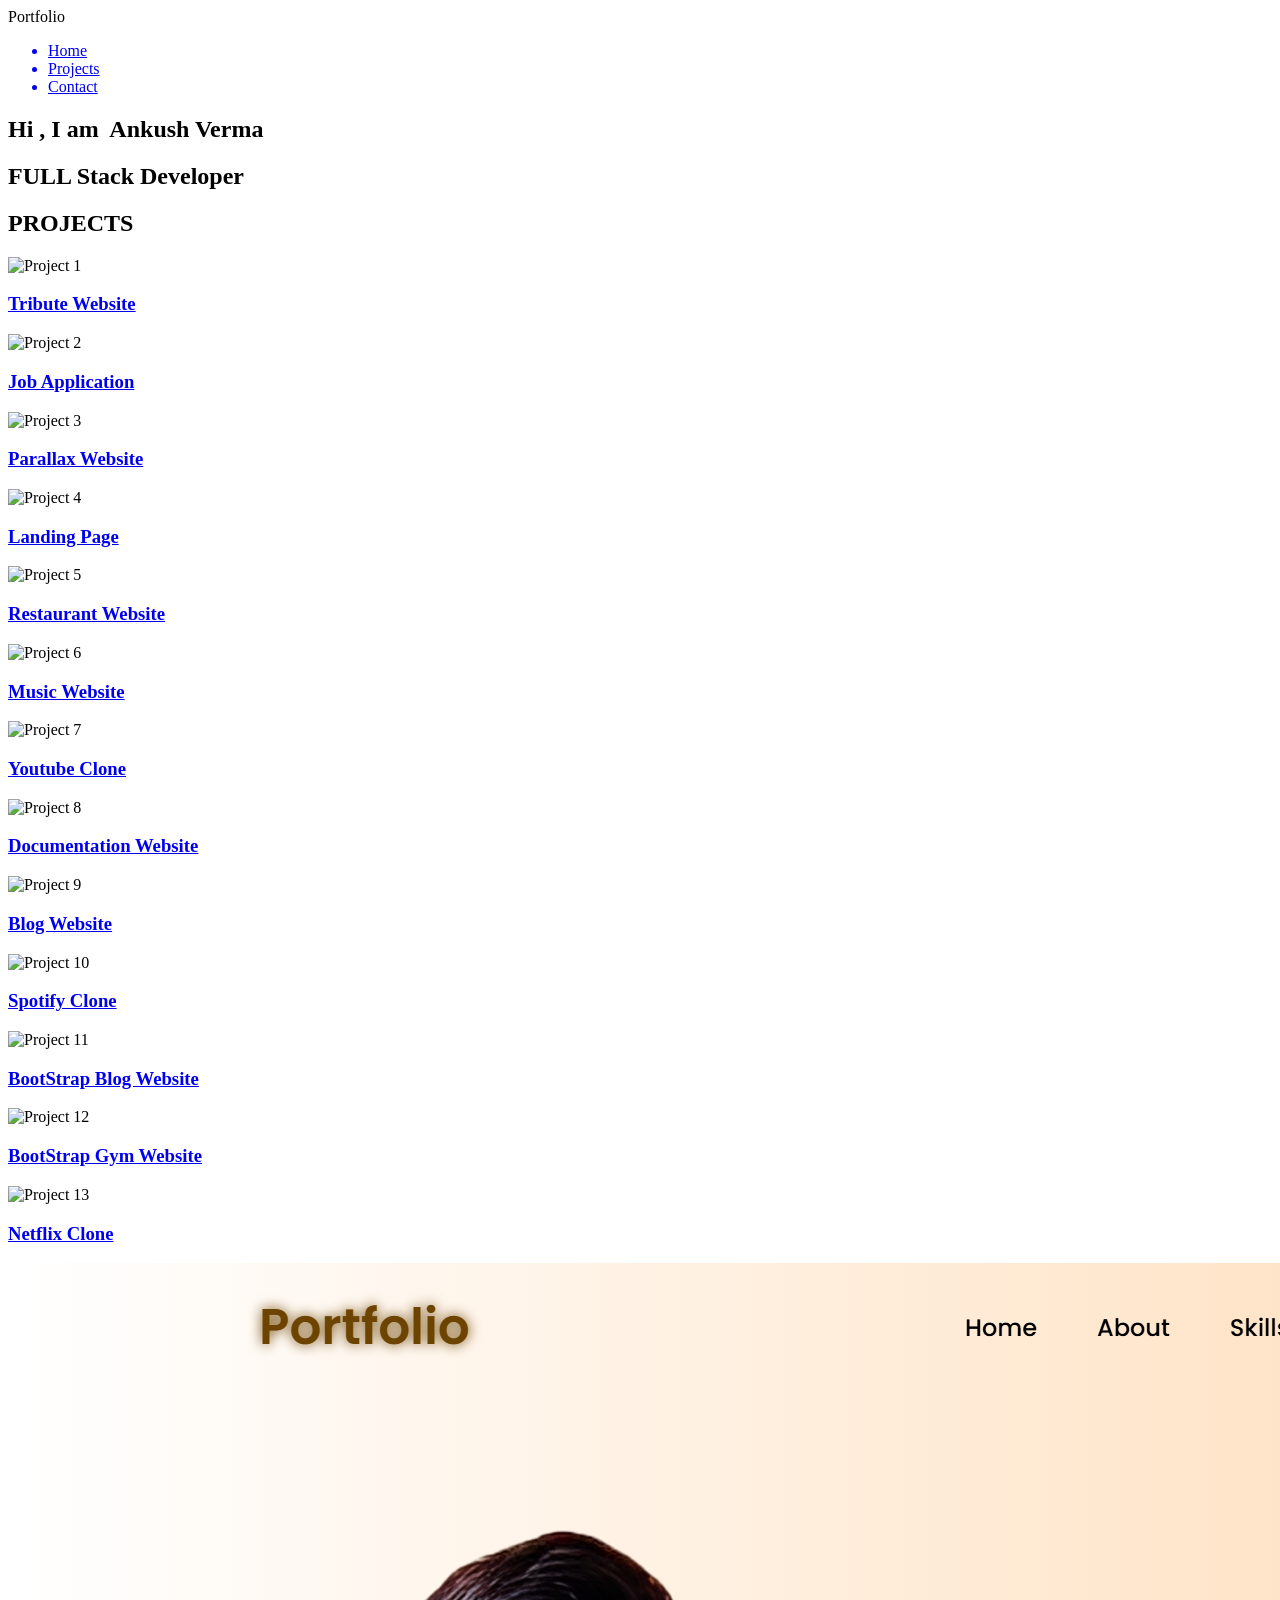
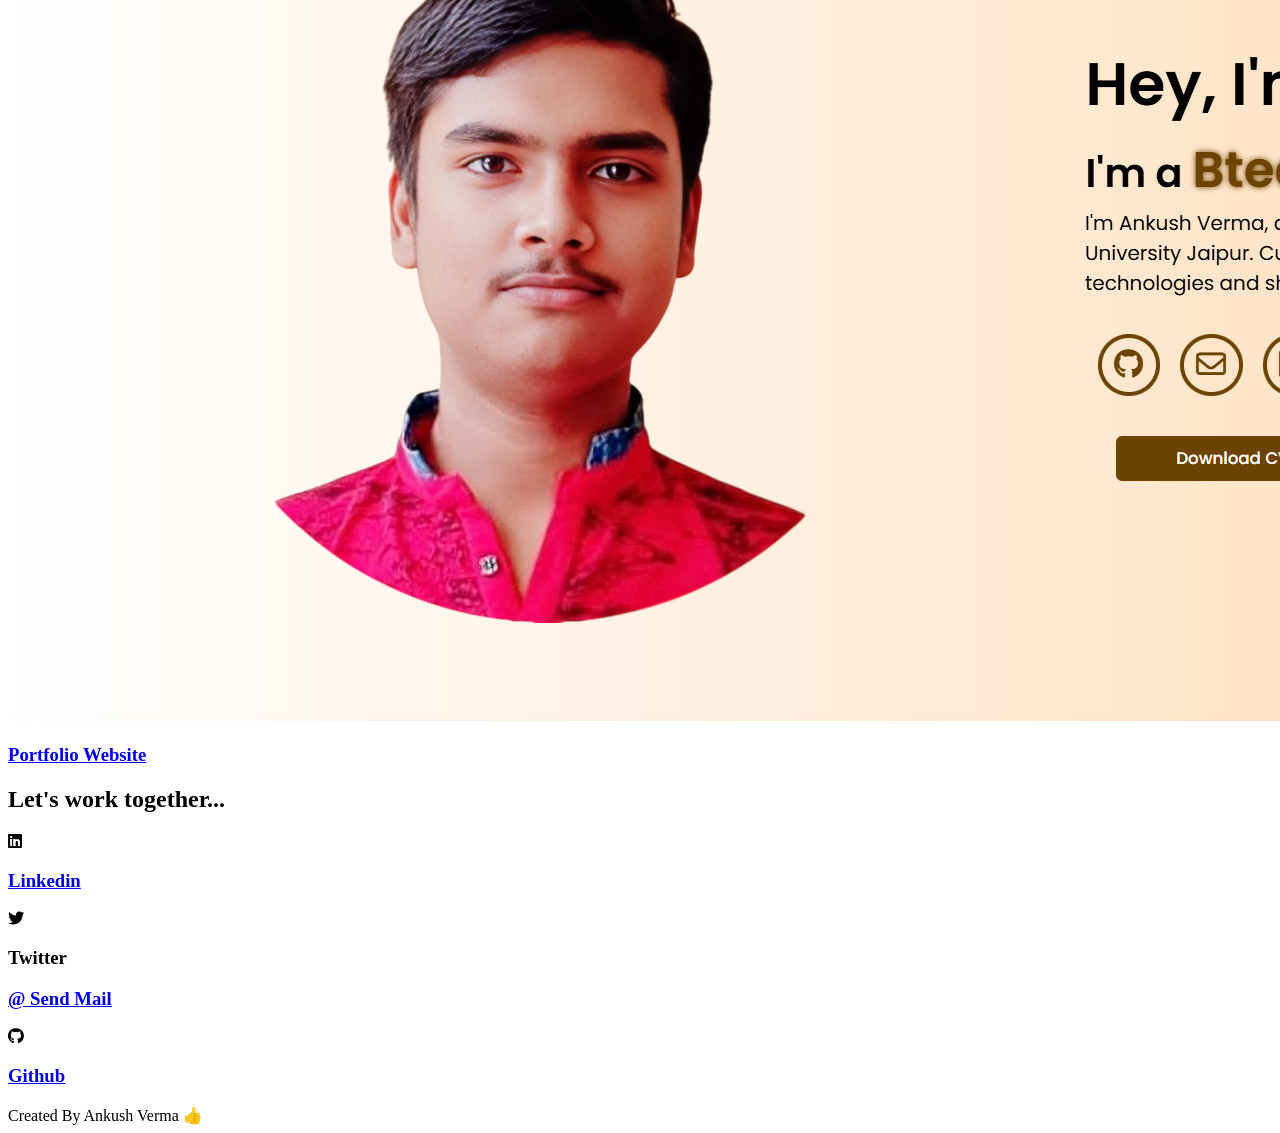
==== index.html @ 44c06f7f "minor change" ====
<!DOCTYPE html>
<html lang="en">
<head>
    <meta charset="UTF-8">
    <meta name="viewport" content="width=device-width, initial-scale=1.0">
    <meta name="description" content="Explore Ankush Verma's portfolio showcasing projects, skills, and contact information. Ankush is a passionate Full Stack Developer creating interactive and responsive web applications.">
    <!-- <meta name="description" content="Explore Ankush Verma's portfolio showcasing projects, skills, and contact information. Ankush is a passionate Frontend Developer creating interactive and responsive web applications."> -->
    <meta name="description" content="Welcome to Ankush Verma's portfolio website. Explore my projects, skills, and contact information. I am a Full Stack Developer passionate about creating interactive and responsive web applications.">
    <meta name="description" content="Student at Manipal University Jaipur(MUJ). Persuing B.Tech in Computer Science and Engineering.">

    <meta name="keywords" content="Ankush Verma, Full Stack Developer, Web Developer, Portfolio, Projects, HTML, CSS, JavaScript, Responsive Web Design">
    <meta name="author" content="Ankush Verma">
    <meta property="og:title" content="Ankush Verma - Full Stack Developer Portfolio">
    <meta property="og:description" content="Explore Ankush Verma's portfolio showcasing projects, skills, and contact information. Ankush is a passionate Full Stack Developer creating interactive and responsive web applications.">
    <!-- <meta property="og:image" content="images/hero.png"> -->
    <meta property="og:url" content="https://portfolio-ankush-verma.netlify.app/">
    <meta name="twitter:card" content="https://www.linkedin.com/in/ankushverma109">
    <meta name="twitter:title" content="Ankush Verma - Full Stack Developer Portfolio">
    <meta name="twitter:description" content="Explore Ankush Verma's portfolio showcasing projects, skills, and contact information. Ankush is a passionate Full Stack Developer creating interactive and responsive web applications.">
    <!-- <meta name="twitter:image" content="images/hero.png"> -->
    <meta property="linkedin:profile" content="https://www.linkedin.com/in/ankushverma109">
    <meta property="github:profile" content="https://github.com/Ankush-verma-Source">

    <title>Portfolio - Ankush Verma</title>
    <link rel="icon" type="image/x-icon" href="images/favicon.ico">
    <link rel="icon" type="image/png" sizes="16x16" href="/images/favicon-16x16.png" />
    <link rel="icon" type="image/png" sizes="32x32" href="/images/favicon-32x32.png" />
    <link rel="icon" type="image/png" sizes="192x192" href="/images/favicon-192x192.png" />
    <link rel="apple-touch-icon" sizes="512x512" href="/images/favicon-512x512.png" />
    <link rel="apple-touch-icon" sizes="180x180" href="/images/apple-touch-icon.png" />

    <link rel="stylesheet" type="text/css" href="style.css">
    <!-- we add below link for animation : taken form animation.style -->
    <link
        rel="stylesheet"
        href="https://cdnjs.cloudflare.com/ajax/libs/animate.css/4.1.1/animate.min.css"
    />
    <link rel="stylesheet" href="https://cdnjs.cloudflare.com/ajax/libs/font-awesome/6.7.2/css/all.min.css" integrity="sha512-Evv84Mr4kqVGRNSgIGL/F/aIDqQb7xQ2vcrdIwxfjThSH8CSR7PBEakCr51Ck+w+/U6swU2Im1vVX0SVk9ABhg==" crossorigin="anonymous" referrerpolicy="no-referrer" />
    <meta name="google-site-verification" content="BQQy2slleHysOedVo-UWAvYJjHR-hd0nhNW7bpQj9vI" />
    <meta name="msvalidate.01" content="20A780BA437912F611B046DA5B2759CF" />
</head>
<body>
    <header>
        <nav class="container">
            <div class="logo">Portfolio</div>
            <ul>
                <a href="#hero"><li>Home</li></a>
                <a href="#projects"><li>Projects</li></a>
                <a href="#contacts"><li>Contact</li></a>
            </ul>
        </nav>
    </header>
    <main>
        <section id="hero">
            <div class="container">
                <!-- <div class="hero-image animate__animated animate__bounceInLeft">  we add Animation class for animation                  
                    <img src="images/hero.png" alt="hero">
                </div> -->
                <div class="hero-content">
                    <h1>
                        <span class="hi_text">Hi</span> , I am
                        <span class="name_text">&nbsp;Ankush Verma</span>
                      </h1>
                    <h2><span>FULL Stack Developer</span></h2>
                </div>
            </div>
        </section>
        <section id="projects">
            <h2>PROJECTS</h2>
            <div class="container">
                <div class="grid-container">
                    <div class="grid-items">
                        <div class="card">
                            <img src="images/project1.png" alt="Project 1">
                            <a href="/Project 1/index.html">
                                <div class="card-content">
                                    <h3>Tribute Website</h3>
                                </div>
                            </a>    
                        </div>
                    </div>
                    <div class="grid-items">
                        <div class="card">
                            <img src="images/Project2.png" alt="Project 2">
                            <a href="/Project 2/index.html">
                                <div class="card-content">
                                    <h3>Job Application</h3>
                                </div>
                            </a>                    
                        </div>
                    </div>
                    <div class="grid-items">
                        <div class="card">
                            <img src="images/project3.png" alt="Project 3">
                            <a href="/Project 3/index.html">
                                <div class="card-content">
                                    <h3>Parallax Website</h3>
                                </div>
                            </a>                    
                        </div>
                    </div>
                    <div class="grid-items">
                        <div class="card">
                            <img src="images/project4.png" alt="Project 4">
                            <a href="/Project 4/index.html">
                                <div class="card-content">
                                    <h3>Landing Page</h3>
                                </div>
                            </a>                       
                        </div>
                    </div>
                    <div class="grid-items">
                        <div class="card">
                            <img src="images/project5.png" alt="Project 5">
                            <a href="/Project 5/index.html">
                                <div class="card-content">
                                    <h3>Restaurant Website</h3>
                                </div>
                            </a>
                        
                        </div>
                    </div>
                    <div class="grid-items">
                        <div class="card">
                            <img src="images/project6.png" alt="Project 6">
                            <a href="/Project 6/index.html">
                                <div class="card-content">
                                    <h3>Music Website</h3>
                                </div>
                            </a>                       
                        </div>
                    </div>
                    <div class="grid-items">
                        <div class="card">
                            <img src="images/project7.png" alt="Project 7">
                            <a href="/Project 7/index.html">
                                <div class="card-content">
                                    <h3>Youtube Clone</h3>
                                </div>
                            </a>                      
                        </div>
                    </div>
                    <div class="grid-items">
                        <div class="card">
                            <img src="images/project8.png" alt="Project 8">
                            <a href="/Project 8/index.html">
                                <div class="card-content">
                                    <h3>Documentation Website</h3>
                                </div>
                            </a>            
                        </div>
                    </div>
                    <div class="grid-items">
                        <div class="card">
                            <img src="images/project9.png" alt="Project 9">
                            <a href="/Project 9/index.html">
                                <div class="card-content">
                                    <h3>Blog Website</h3>
                                </div>
                            </a> 
                        </div>
                    </div>
                    <div class="grid-items">
                        <div class="card">
                            <img src="images/project10.png" alt="Project 10">
                            <a href="/Project 10/index.html">
                                <div class="card-content">
                                    <h3>Spotify Clone</h3>
                                </div>
                            </a>            
                        </div>
                    </div>
                    <div class="grid-items">
                        <div class="card">
                            <img src="images/project11.png" alt="Project 11">
                            <a href="https://boot-strap-website-omega.vercel.app/">
                                <div class="card-content">
                                    <h3>BootStrap Blog Website</h3>
                                </div>
                            </a>            
                        </div>
                    </div>
                    <div class="grid-items">
                        <div class="card">
                            <img src="images/project12.png" alt="Project 12">
                            <a href="https://bootstrap-gym-website.vercel.app/">
                                <div class="card-content">
                                    <h3>BootStrap Gym Website</h3>
                                </div>
                            </a>            
                        </div>
                    </div>
                    <div class="grid-items">
                        <div class="card">
                            <img src="images/project13.png" alt="Project 13">
                            <a href="Project 11/index.html">
                                <div class="card-content">
                                    <h3>Netflix Clone</h3>
                                </div>
                            </a>            
                        </div>
                    </div>
                    <div class="grid-items">
                        <div class="card">
                            <img src="images/project14.png" alt="Project 14">
                            <a href="https://ankush-verma.netlify.app">
                                <div class="card-content">
                                    <h3>Portfolio Website</h3>
                                </div>
                            </a>            
                        </div>
                    </div>
                </div>
            </div>
        </section>
        <section id="contacts">
            <div class="container">
                <h2>Let's work together...</h2>
                <div class="top_contact">
                    <div class="contact_way">
                        <i class="fa-brands fa-linkedin"></i>
                        <a href="https://www.linkedin.com/in/ankushverma109/"><h3>Linkedin</h3></a>
                    </div>
                    <div class="contact_way  twitter">
                        <i class="fa-brands fa-twitter"></i>
                        <h3>Twitter</h3>
                    </div>
                    <div class="contact_way">
                        <a href="mailto:megav369@gmail.com"><h3>@ Send Mail</h3></a>
                    </div>
                </div>
                <div class="bottom_contact">
                    <div class="contact_way">
                      <i class="fa-brands fa-github"></i>
                      <a href="https://github.com/Ankush-verma-Source"><h3>Github</h3></a>
                    </div>
                    <!-- <div class="contact_way">
                      <i class="fa fa-mobile" aria-hidden="true"></i>
                      <h3>Mobile</h3>
                    </div> -->
                </div>
            </div>
        </section>
    </main>
    <footer>
        <div class="container">Created By Ankush Verma &#128077;</div>
    </footer>
</body>
</html>
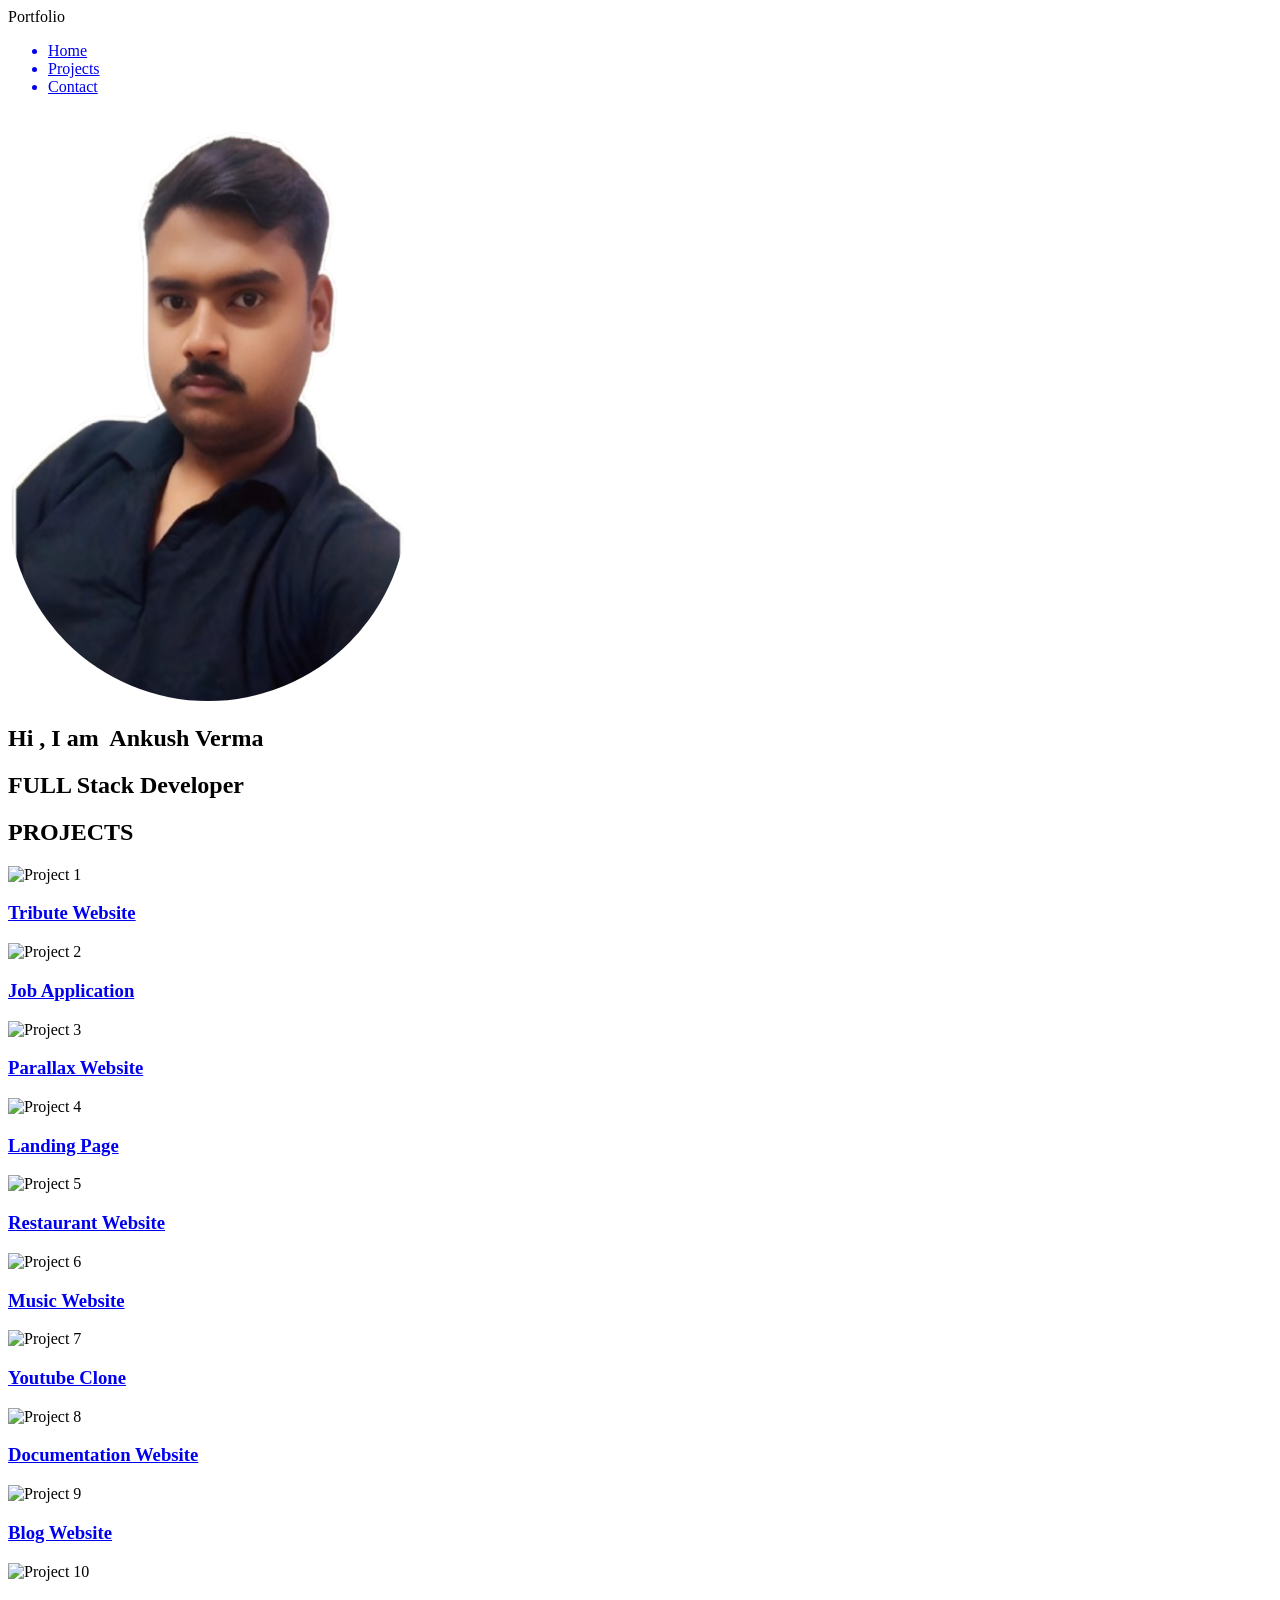
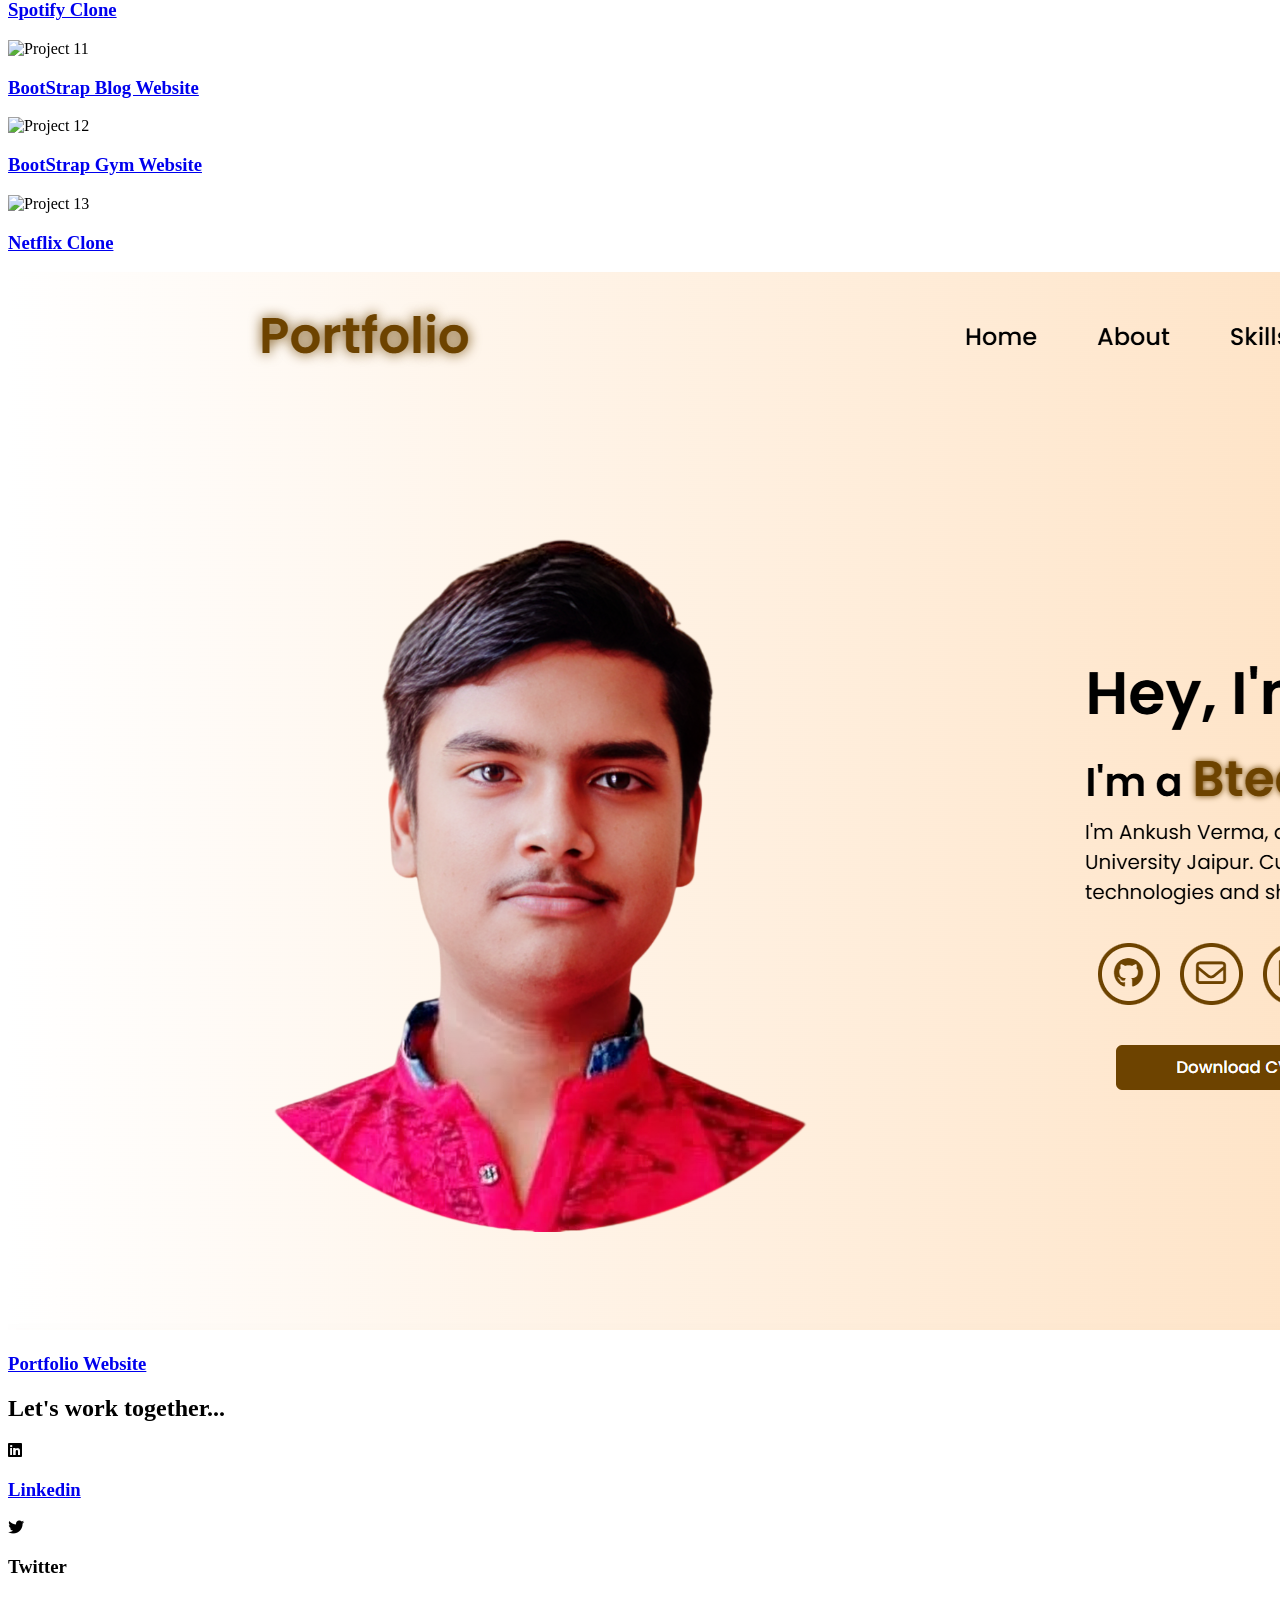
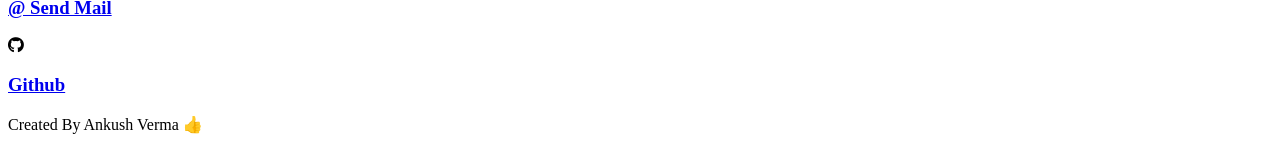
==== commit c4f5364e: "minor changes" ====
--- a/index.html
+++ b/index.html
@@ -53,9 +53,9 @@
     <main>
         <section id="hero">
             <div class="container">
-                <!-- <div class="hero-image animate__animated animate__bounceInLeft">  we add Animation class for animation                  
-                    <img src="images/hero.png" alt="hero">
-                </div> -->
+                <div class="hero-image animate__animated animate__bounceInLeft">                 
+                    <img src="images/hero1.png" alt="hero" width="400px" height="589px" style="border-radius:300px;">
+                </div>
                 <div class="hero-content">
                     <h1>
                         <span class="hi_text">Hi</span> , I am
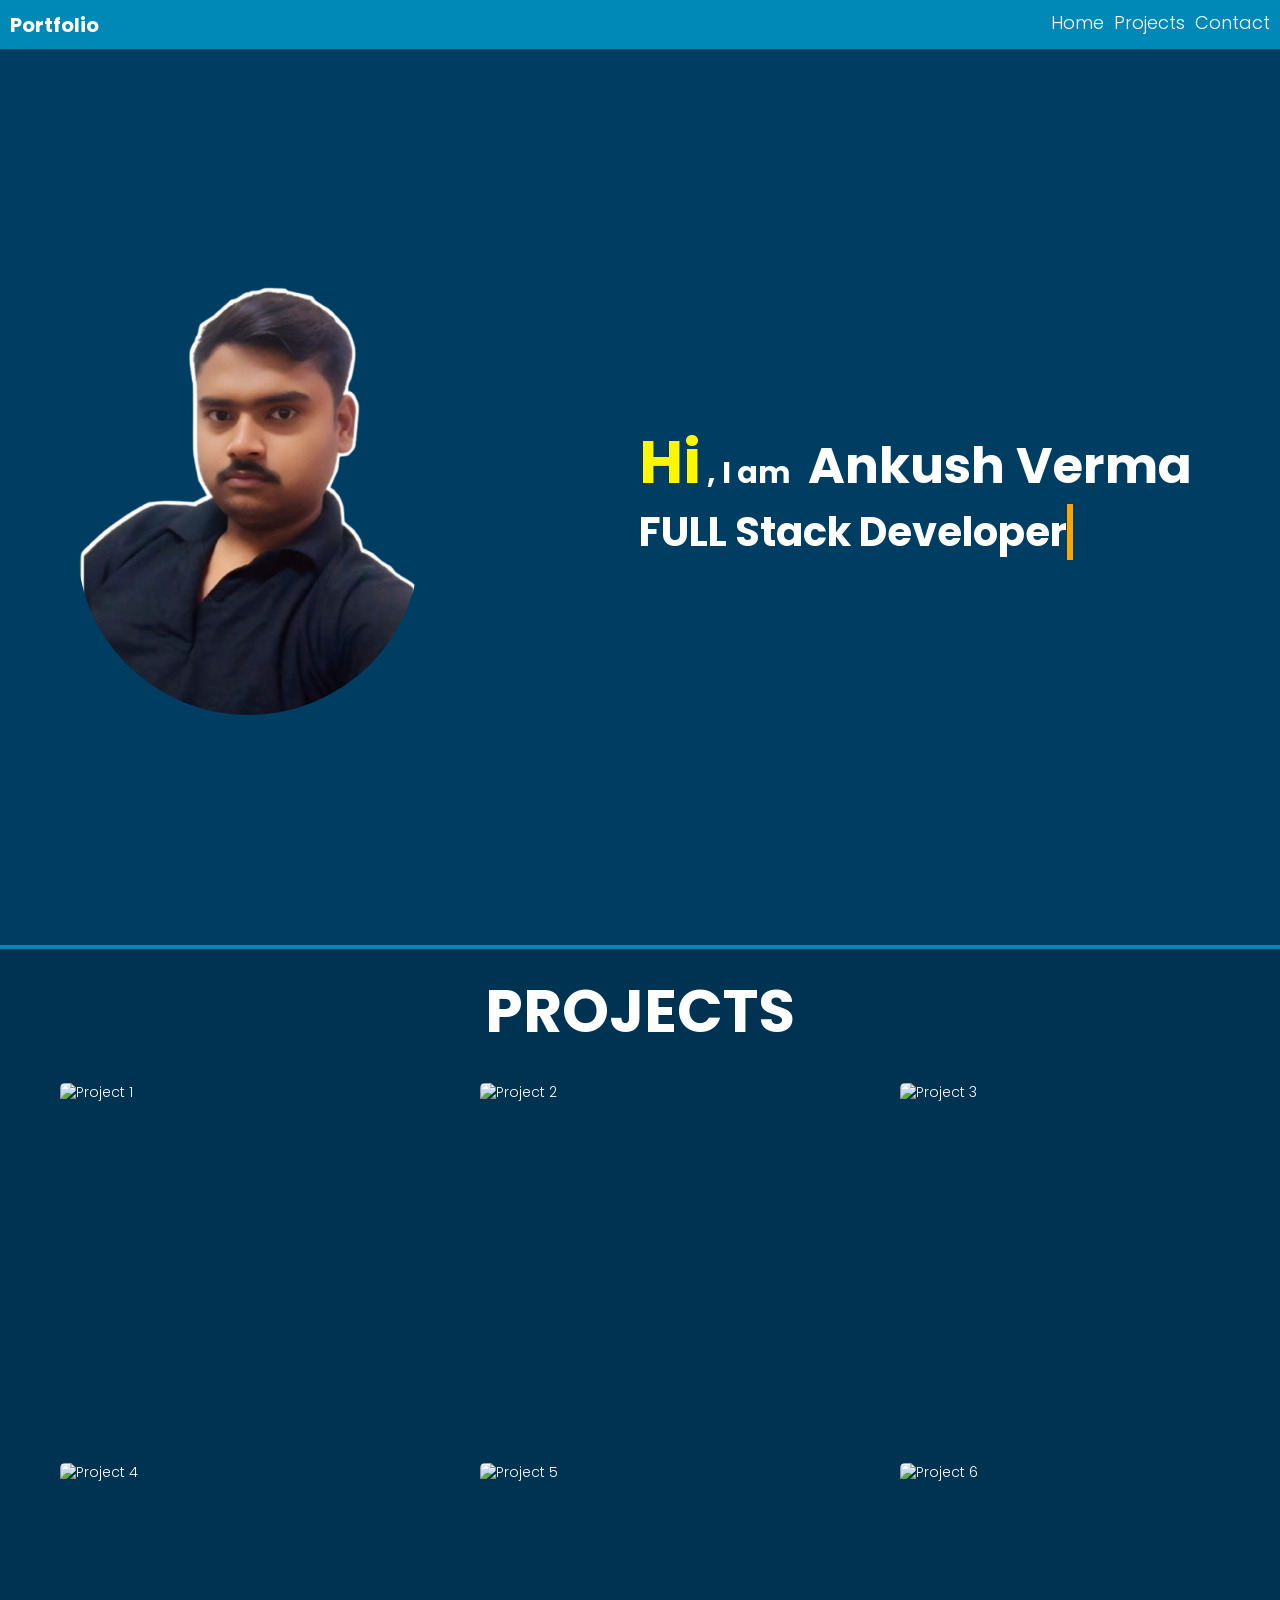
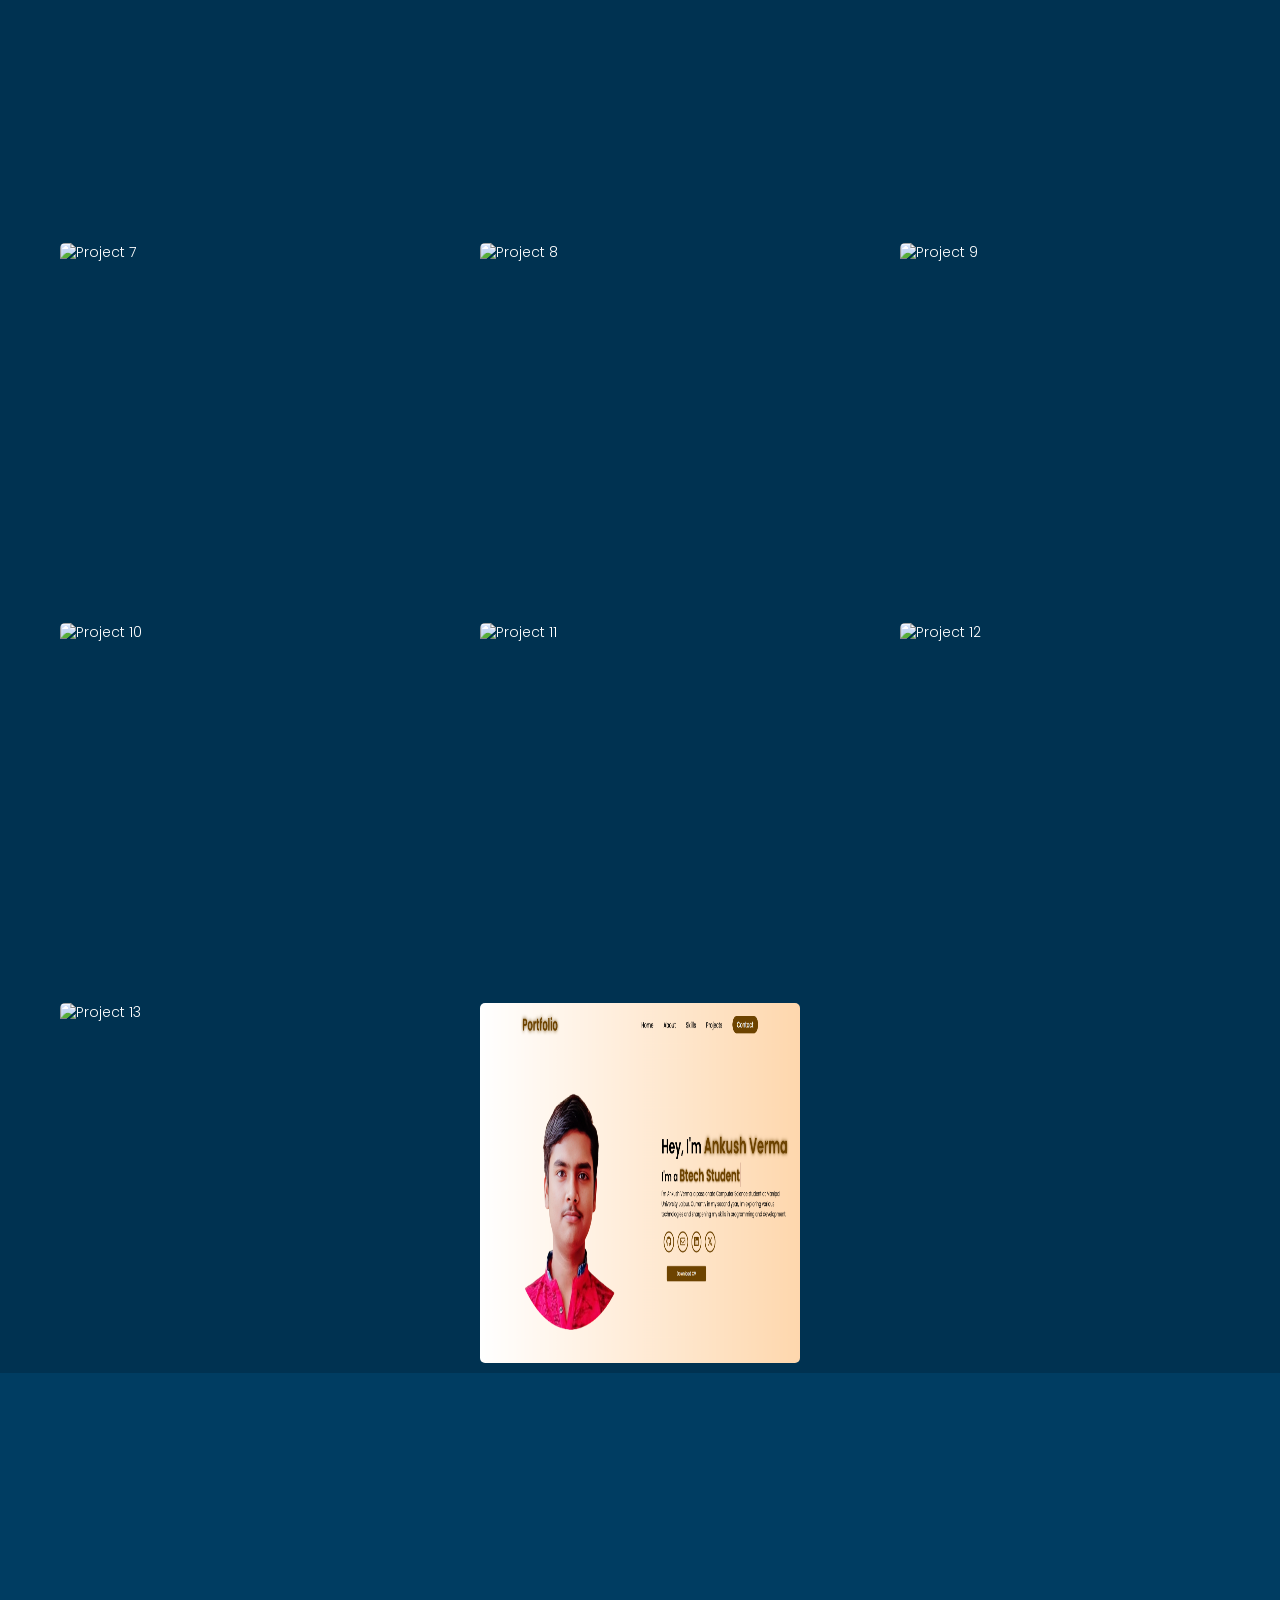
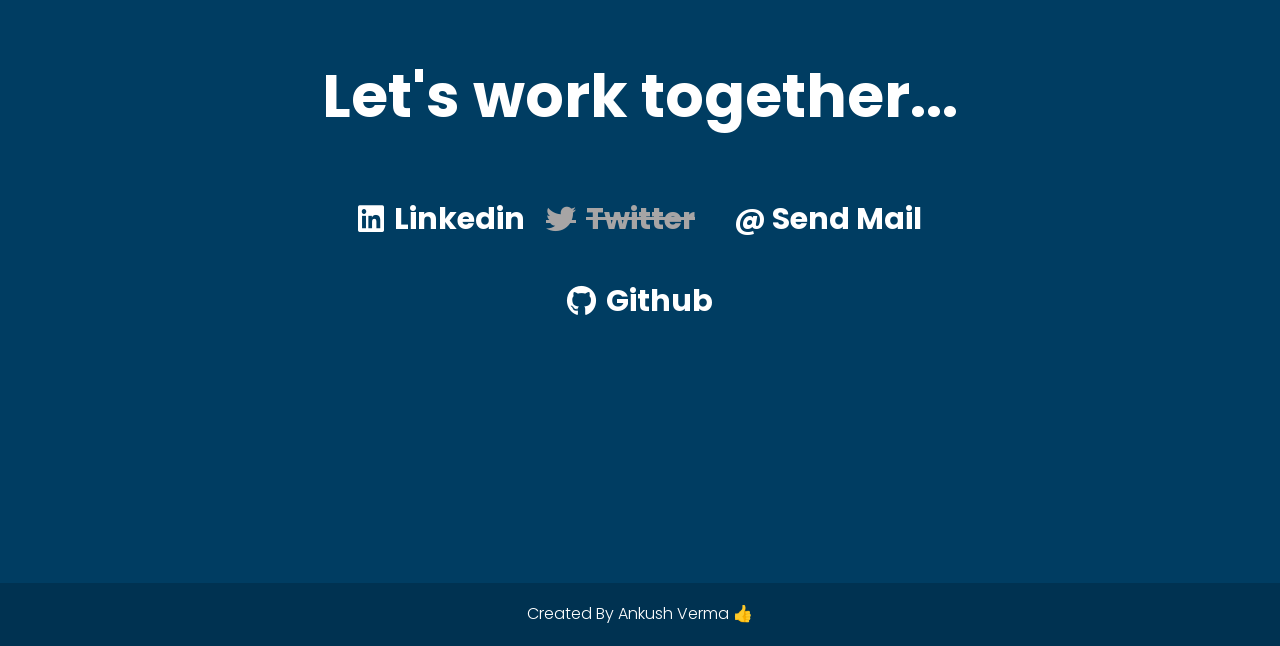
==== commit 438abe93: "minor change" ====
--- a/index.html
+++ b/index.html
@@ -8,11 +8,11 @@
     <meta name="description" content="Welcome to Ankush Verma's portfolio website. Explore my projects, skills, and contact information. I am a Full Stack Developer passionate about creating interactive and responsive web applications.">
     <meta name="description" content="Student at Manipal University Jaipur(MUJ). Persuing B.Tech in Computer Science and Engineering.">
 
-    <meta name="keywords" content="Ankush Verma, Full Stack Developer, Web Developer, Portfolio, Projects, HTML, CSS, JavaScript, Responsive Web Design">
+    <meta name="keywords" content="Ankush Verma, Full Stack Developer, Web Developer, Portfolio, Projects, HTML, CSS, JavaScript, Responsive Web Design, muj student, Manipal University Jaipur student, B.Tech student, Computer Science and Engineering student">
     <meta name="author" content="Ankush Verma">
-    <meta property="og:title" content="Ankush Verma - Full Stack Developer Portfolio">
+    <meta property="og:title" content="Portfolio - Ankush Verma">
     <meta property="og:description" content="Explore Ankush Verma's portfolio showcasing projects, skills, and contact information. Ankush is a passionate Full Stack Developer creating interactive and responsive web applications.">
-    <!-- <meta property="og:image" content="images/hero.png"> -->
+    <meta property="og:image" content="images/hero1.png">
     <meta property="og:url" content="https://portfolio-ankush-verma.netlify.app/">
     <meta name="twitter:card" content="https://www.linkedin.com/in/ankushverma109">
     <meta name="twitter:title" content="Ankush Verma - Full Stack Developer Portfolio">
@@ -54,7 +54,7 @@
         <section id="hero">
             <div class="container">
                 <div class="hero-image animate__animated animate__bounceInLeft">                 
-                    <img src="images/hero1.png" alt="hero" width="400px" height="589px" style="border-radius:300px;">
+                    <img src="images/hero1.png" alt="hero" width="80%" height="85%" style="border-radius:300px;">
                 </div>
                 <div class="hero-content">
                     <h1>
--- a/style.css
+++ b/style.css
@@ -0,0 +1,302 @@
+@import url("https://fonts.googleapis.com/css2?family=Poppins:ital,wght@0,100;0,200;0,300;0,400;0,500;0,600;0,700;0,800;0,900;1,100;1,200;1,300;1,400;1,500;1,600;1,700;1,800;1,900&display=swap");
+*{
+    margin: 0;
+    padding: 0;
+    box-sizing: border-box;
+}
+/* :root {
+    --lighting-color: #0089b7;
+    --dark-color: #003d62;
+    --darker-color: #003251;
+    --secondary-color: #fff700;
+} */
+  
+html {
+    font-size: 62.5%;
+}
+body,
+html {
+    font-family: "Poppins", sans-serif;
+    font-weight: 300;
+    line-height: 1.4;
+    scroll-behavior: smooth;
+    color: white;
+}
+body {
+    font-size: 1.4rem;
+}
+
+#projects{
+    scroll-margin:50px;
+}
+a {
+    text-decoration:none;
+    color:white;
+}
+
+/* Header */
+header {
+    background-color:#0089b7;
+    position: sticky;
+    top:0;
+    z-index: 1000;
+}
+.container {
+    max-width:1300px;
+    margin:0 auto;
+    display: flex;
+    justify-content:space-between;
+    padding:1rem;
+    align-items: center;
+}
+/* nav {
+    display: flex;
+    justify-content:space-between;
+    padding:1rem;
+    align-items: center;
+} */
+.logo {
+    font-size:2rem;
+    font-weight:700;
+}
+ul {
+    list-style: none;
+}
+ul a {
+    text-decoration:none;
+    color:white;
+}
+nav ul{
+    display: flex;
+    gap:1rem;
+}
+nav ul li {
+    font-size:1.8rem;
+    border-bottom: 0.4rem transparent solid;
+    transition: 0.3s ease-in-out;
+}
+nav ul li:hover {
+    border-bottom: 0.4rem #fff700 solid;
+}
+
+/* main */
+
+/* hero section */
+#hero {
+    background-color:#003d62;
+    padding:4rem 0;
+    height:100vh;
+    border-bottom:4px solid #0089b7;
+}
+#hero .container {
+    height:100%;
+    width:100%;
+    margin:auto;
+    display:flex;
+    justify-content: space-around;
+    align-items: center;
+}
+.hero-content h1 {
+    font-size: 3rem;
+    font-weight: bold;
+}
+.hi_text {
+    font-size: 6rem;
+    color:#fff700;
+}
+.name_text {
+    font-size: 5rem;
+}
+#hero h2 {
+    padding-right:130px; /* for cursor end till text only */
+    font-size: 4rem;
+    font-weight: bold;
+}
+#hero h2 span {
+    display: inline-block;
+    /* Some New Property */
+    overflow: hidden; /* Ensures the content is not revealed until the animation */
+    border-right: 0.15em solid orange; /* The typwriter cursor */
+    white-space: nowrap; /* Keeps the content on a single line */
+    margin: 0 auto; /* Gives that scrolling effect as the typing happens */ /* Adjust as needed */
+    animation: typing 5s steps(40, end), blink-caret 0.75s step-end infinite; 
+}
+
+@keyframes typing {
+    from {
+      width: 0;
+    }
+    to {
+      width:100%;
+    }
+}
+@keyframes blink-caret {
+    from,
+    to {
+      border-color: transparent;
+    }
+    50% {
+      border-color: orange;
+    }
+}
+
+/* Project Section */
+#projects {
+    background-color: #003251;
+}
+#projects h2 {
+    padding:2rem 0;
+    text-align:center;
+    font-size:6rem;
+}
+.grid-container {
+    width:100%;
+    display:grid;
+    /* grid-template-columns: repeat(auto-fit, minmax(320px, 1fr)); */
+    grid-template-columns: repeat(3,1fr);
+    gap:2rem;
+    padding-left:1rem;
+    padding-right:1rem;
+}
+.grid-items {
+    /* border: 2px solid black; */
+    display: grid;
+    place-items: center;
+}
+.card {
+    /* width: 320px; */
+    display: flex;
+    flex-direction: column;
+    border-radius: 0.5rem;
+    overflow: hidden;
+    transition: 0.2s ease-in-out;
+}
+.card img {
+    width:320px;
+    height: 360px;
+}
+.card:hover {
+    transform: scale(1.05);
+    transition: 1s ease-in-out;
+}
+.card:hover img {
+    transform: scale(1.05);
+    transition: 0.3s ease-in-out;
+    opacity: 0.8;
+}
+.card-content h3 {
+    text-align: center;
+}
+.card-content {
+    padding: 2rem;
+    position: relative;
+    top: -6.5rem;
+    margin-bottom: -6.5rem;
+    transition: 0.5s ease-in-out;
+    transform: translateY(100px);
+}
+.card:hover .card-content {
+    background: white;
+    color:#003251 ;
+    transform: translateY(0px);
+}
+
+/* Contacts Section */
+#contacts { 
+    background-color: #003d62;
+}
+#contacts h2 {
+    font-size: 6rem;
+    text-align: center;
+    margin: 2rem 0;
+}
+#contacts .container {
+    height: 90vh;
+    display: flex;
+    flex-direction: column;
+    gap: 4rem;
+    justify-content: center;
+}
+
+.top_contact {
+    max-width: 800px;
+    display: grid;
+    margin: 0 auto;
+    /* grid-template-columns: repeat(auto-fit, minmax(80px, 1fr)); */
+    grid-template-columns: repeat(3,1fr);
+}
+.contact_way {
+    display: flex;
+    gap: 1rem;
+    align-items: center;
+}
+  
+.contact_way i {
+    font-size: 3rem;
+}
+.contact_way h3 {
+    font-size: 3rem;
+    font-weight: bold;
+}
+  
+.bottom_contact {
+    max-width: 400px;
+    gap: 1rem;
+    display: grid;
+    margin: 0 auto;
+    /* grid-template-columns: repeat(auto-fit, minmax(80px, 1fr)); */
+    grid-template-columns: repeat(1,1fr);
+}
+
+/* Footer */
+
+footer {
+    background: #003251;
+    padding: 1rem;
+}
+footer .container {
+    justify-content: center;
+    color: white;
+    font-size: 1.6rem;
+}
+.twitter {
+    color:#a7a5a5;
+    text-decoration: line-through;
+}
+  
+
+/* media queries */
+@media (max-width:1065px) {
+    .grid-container {
+        grid-template-columns:repeat(2,1fr);
+    }
+    #hero .container {
+        flex-direction: column;
+    }
+}
+@media (max-width:725px) {
+    .grid-container {
+        grid-template-columns:repeat(1,1fr);
+    }
+    #contacts h2 {
+        font-size:4rem;
+    }
+}
+@media (max-width:625px) {
+    .top_contact {
+        grid-template-columns: repeat(1,1fr);
+        gap:2rem;
+    }
+}
+@media (max-width:575px) {
+    #hero .container {
+        max-width:100%;
+    }
+    .hero-content {
+        max-width:100%;
+        /* text-align: center; */
+    }
+    html {
+        font-size: 40%;
+    }
+}
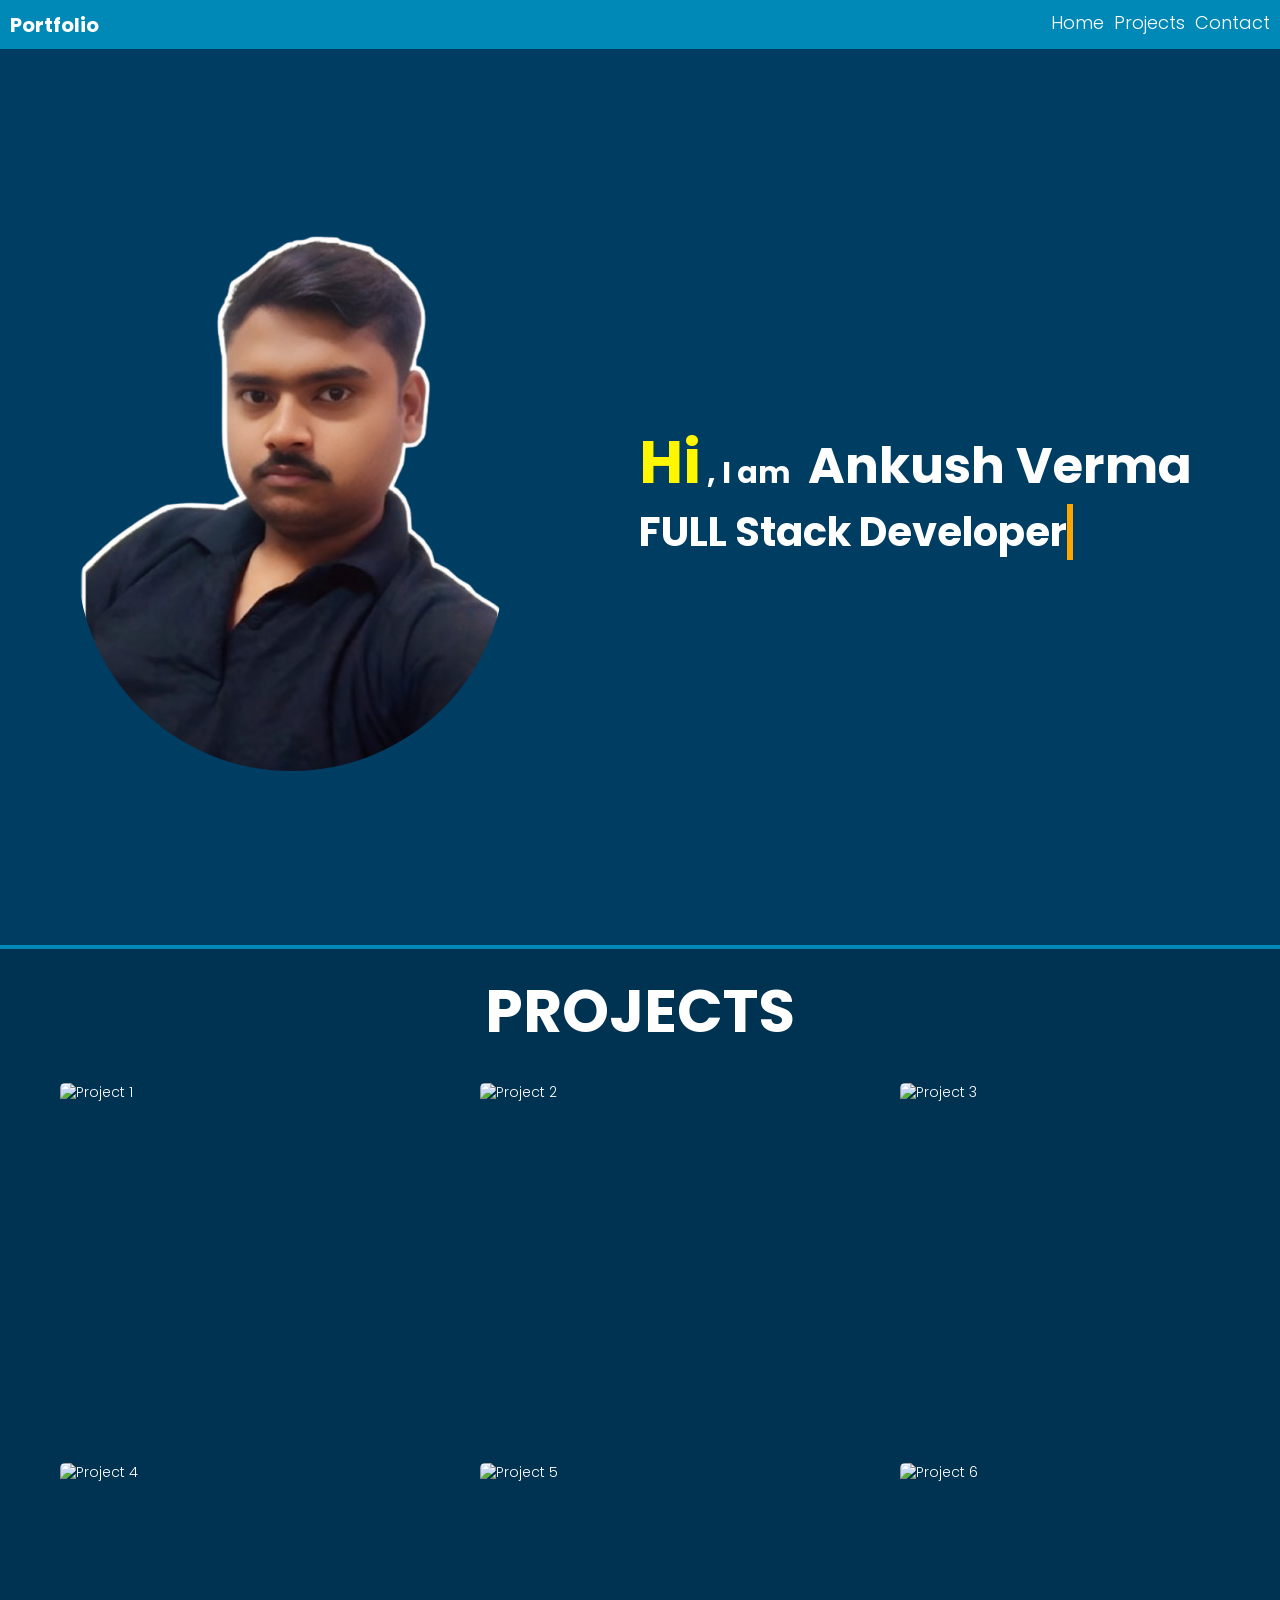
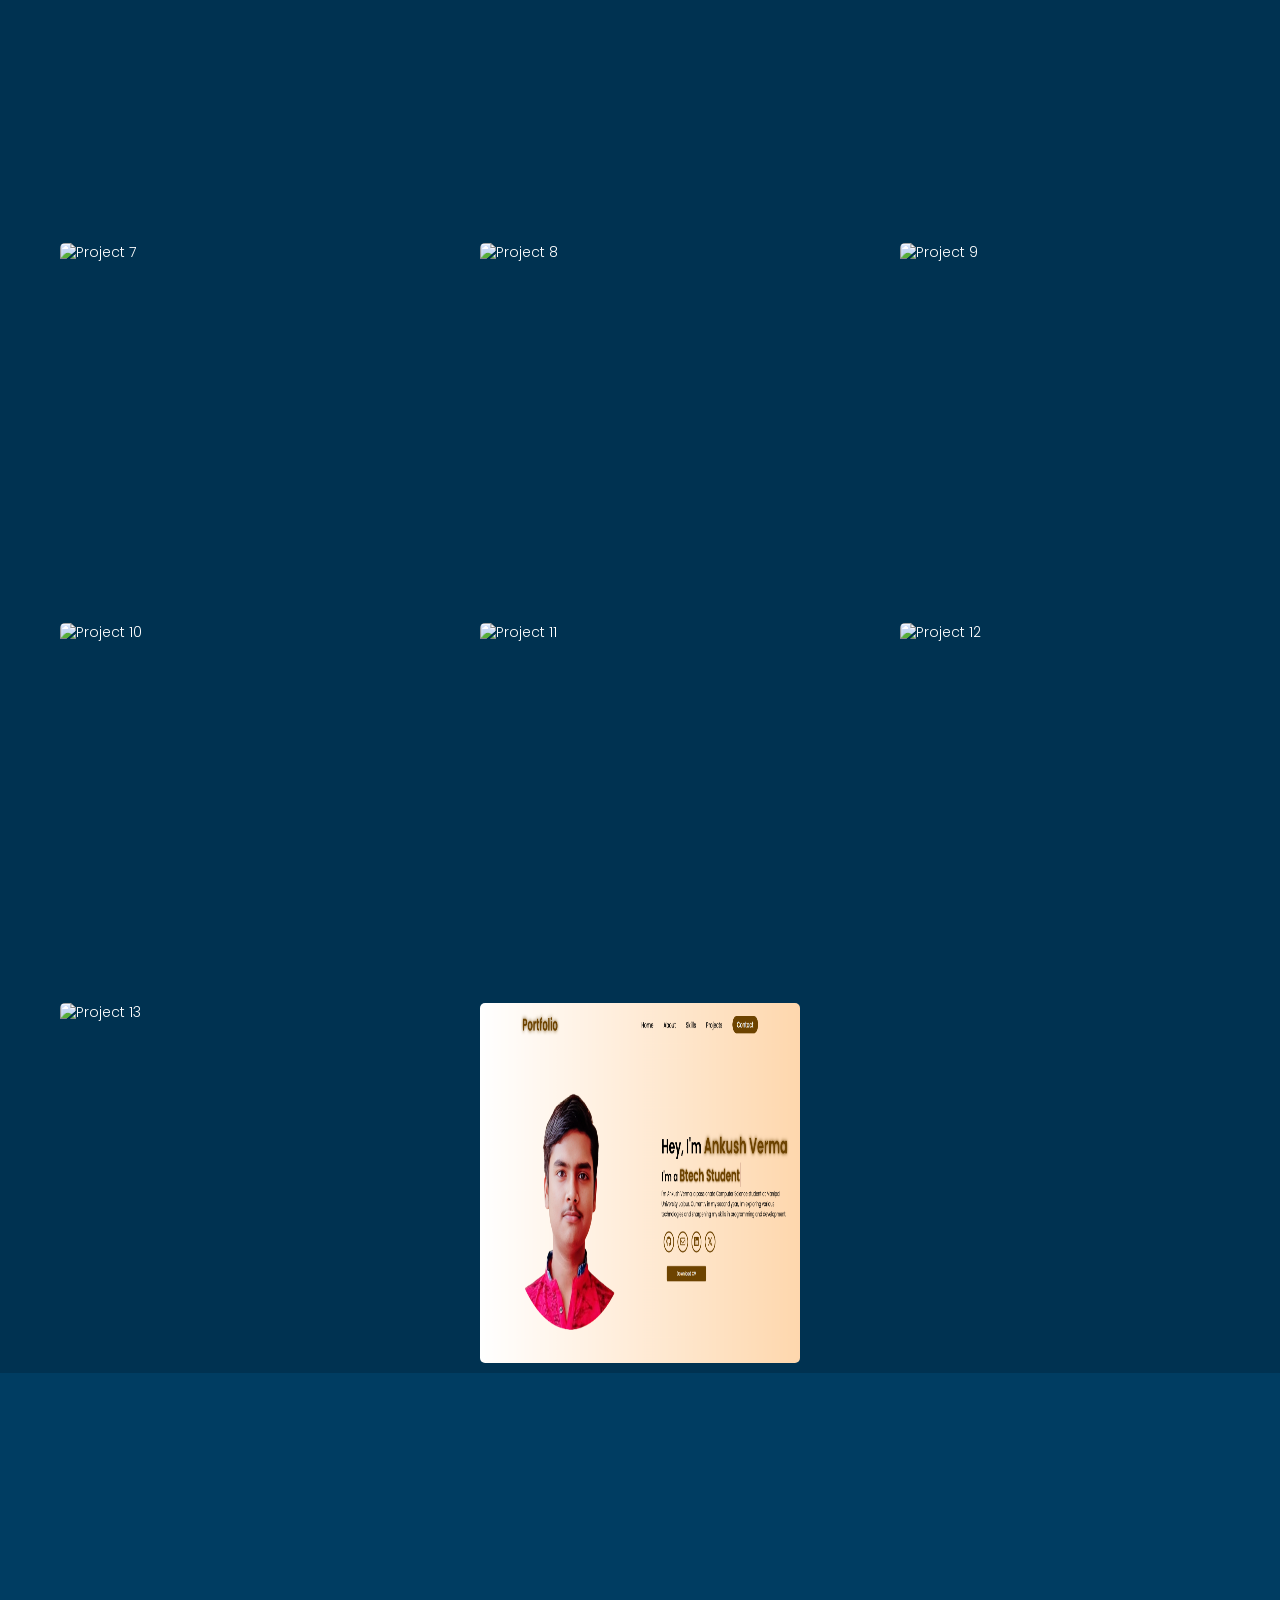
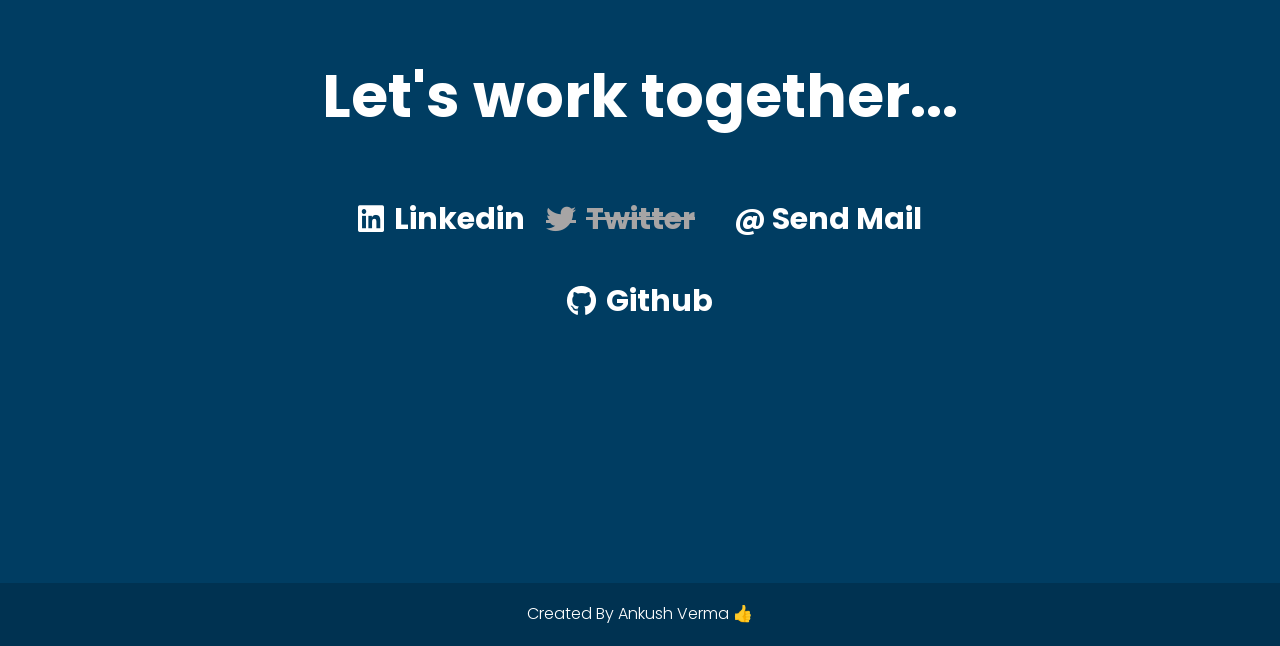
==== commit 70a33528: "minor change" ====
--- a/index.html
+++ b/index.html
@@ -54,7 +54,7 @@
         <section id="hero">
             <div class="container">
                 <div class="hero-image animate__animated animate__bounceInLeft">                 
-                    <img src="images/hero1.png" alt="hero" width="80%" height="85%" style="border-radius:300px;">
+                    <img src="images/hero1.png" alt="hero" width="100%" height="85%" style="border-radius:300px;">
                 </div>
                 <div class="hero-content">
                     <h1>
--- a/style.css
+++ b/style.css
@@ -272,6 +272,7 @@
     }
     #hero .container {
         flex-direction: column;
+        justify-content: center;
     }
 }
 @media (max-width:725px) {
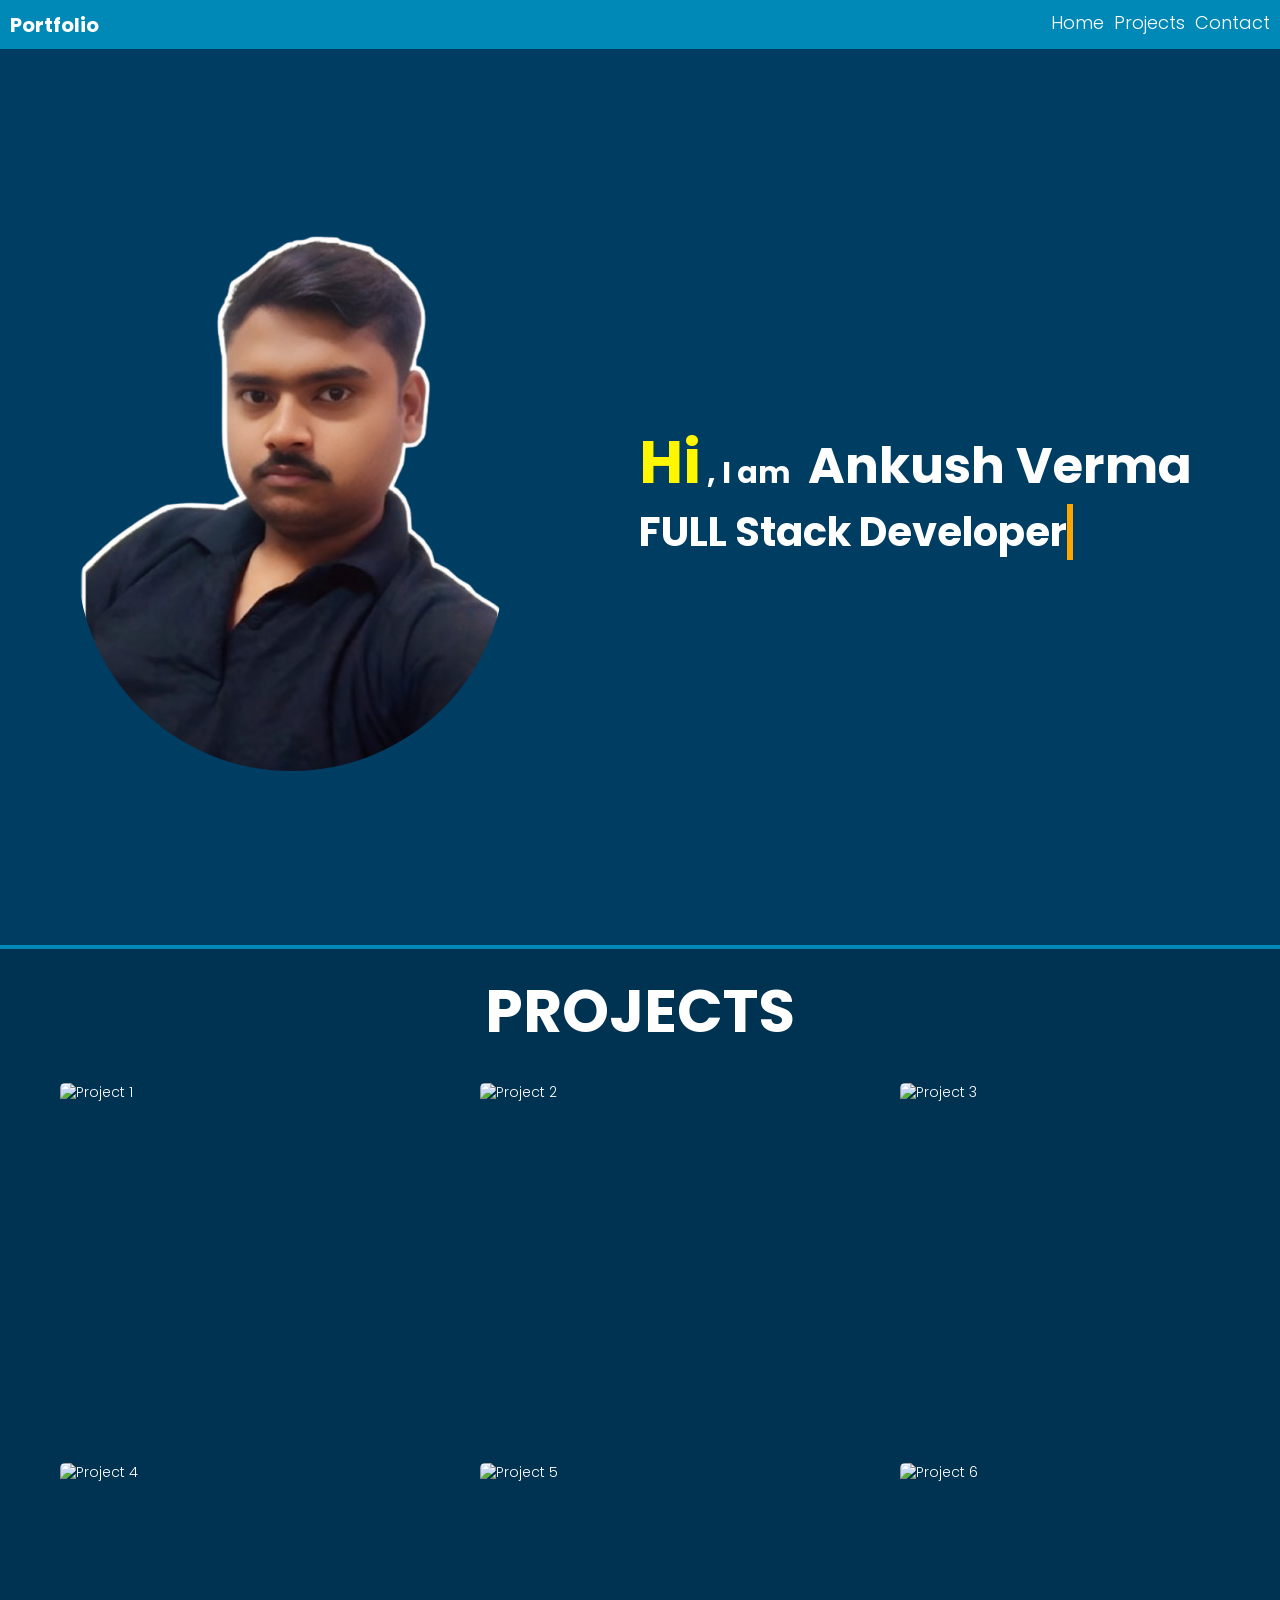
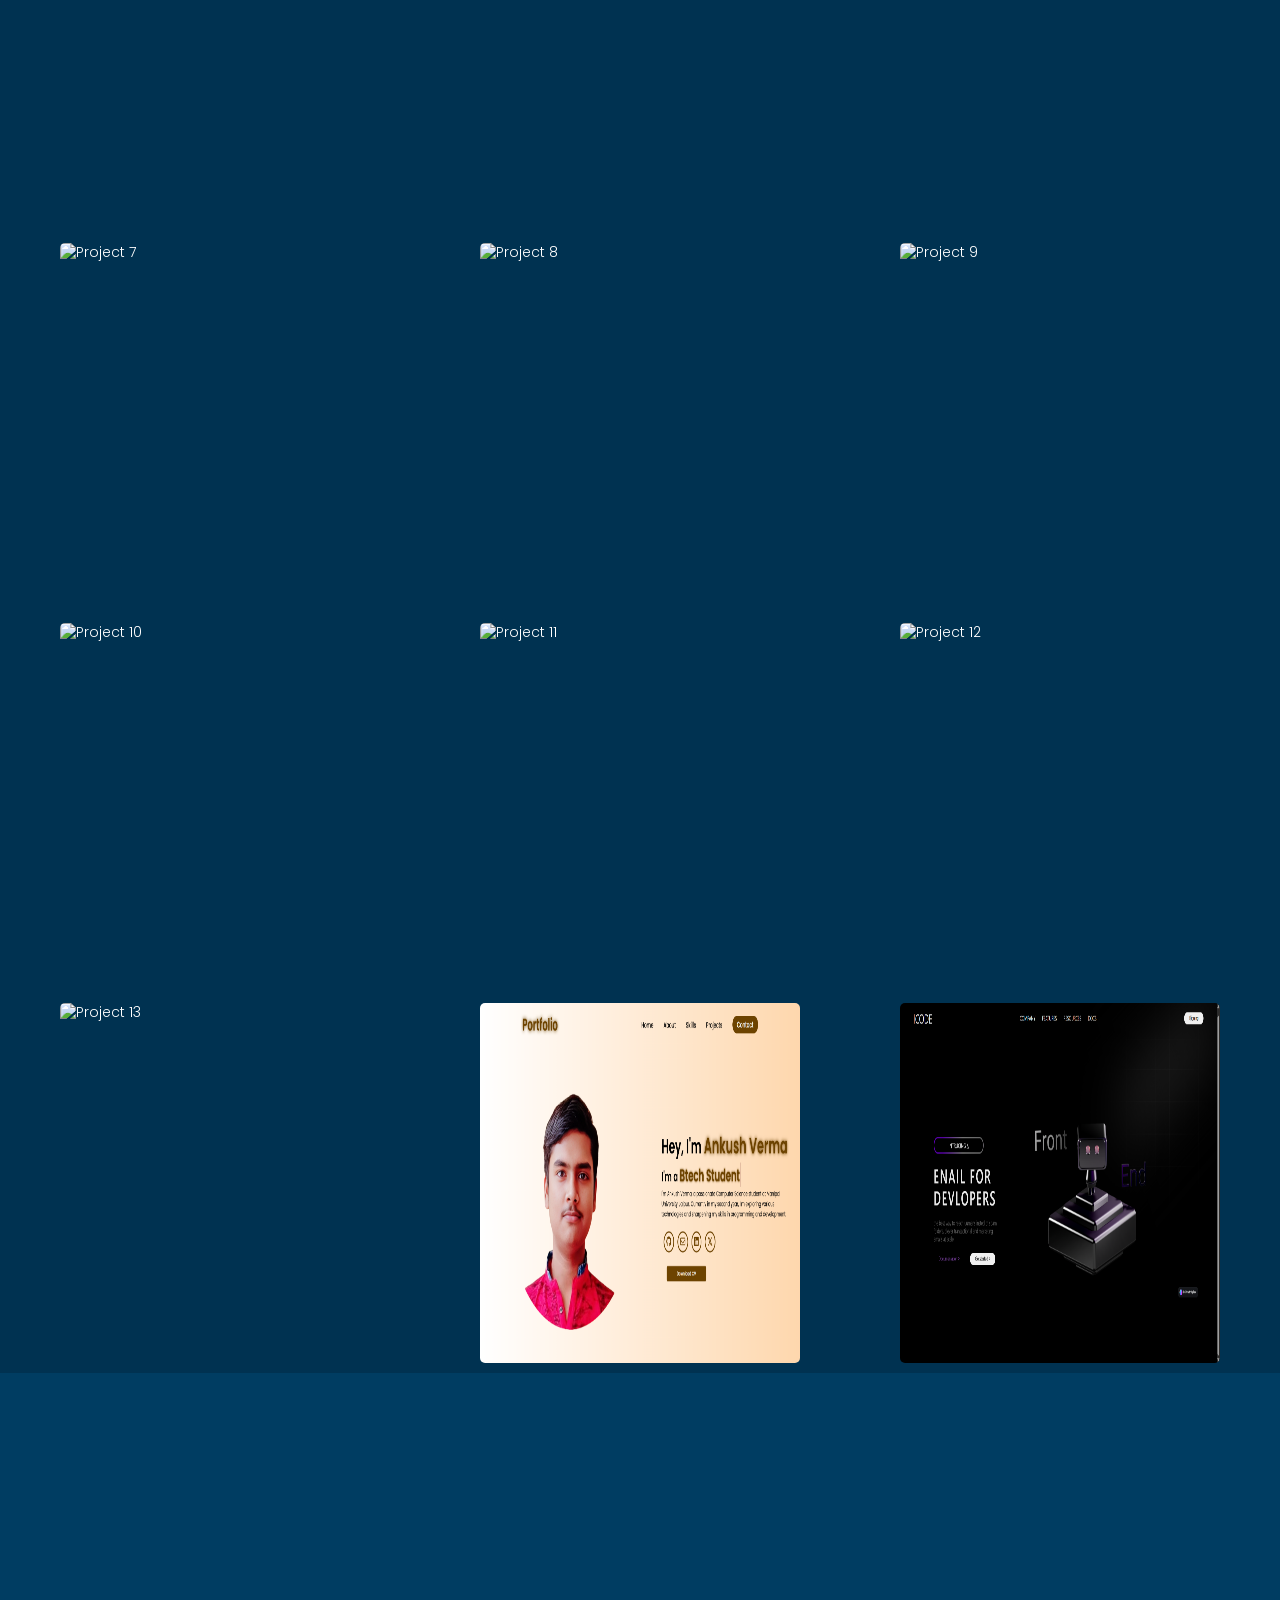
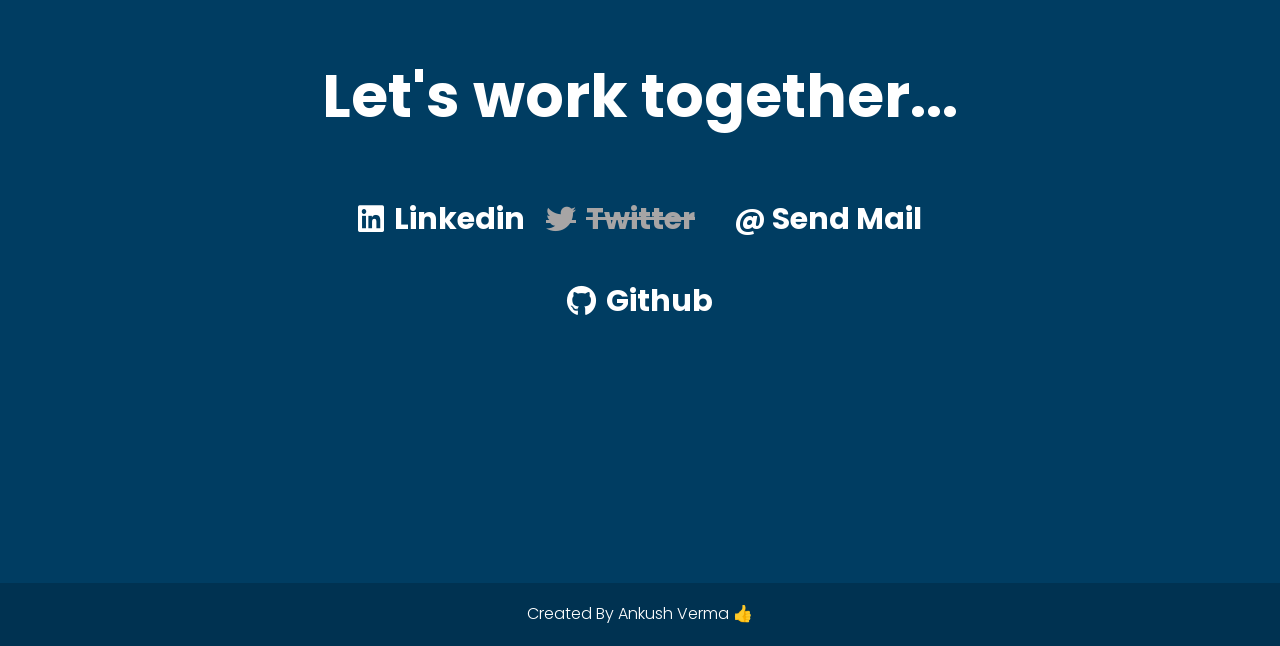
==== commit 3ca8278b: "new project added" ====
--- a/index.html
+++ b/index.html
@@ -210,6 +210,16 @@
                             </a>            
                         </div>
                     </div>
+                    <div class="grid-items">
+                        <div class="card">
+                            <img src="images/project15.png" alt="Project 15">
+                            <a href="Project 12/index.html">
+                                <div class="card-content">
+                                    <h3>3d - Robot</h3>
+                                </div>
+                            </a>            
+                        </div>
+                    </div>
                 </div>
             </div>
         </section>
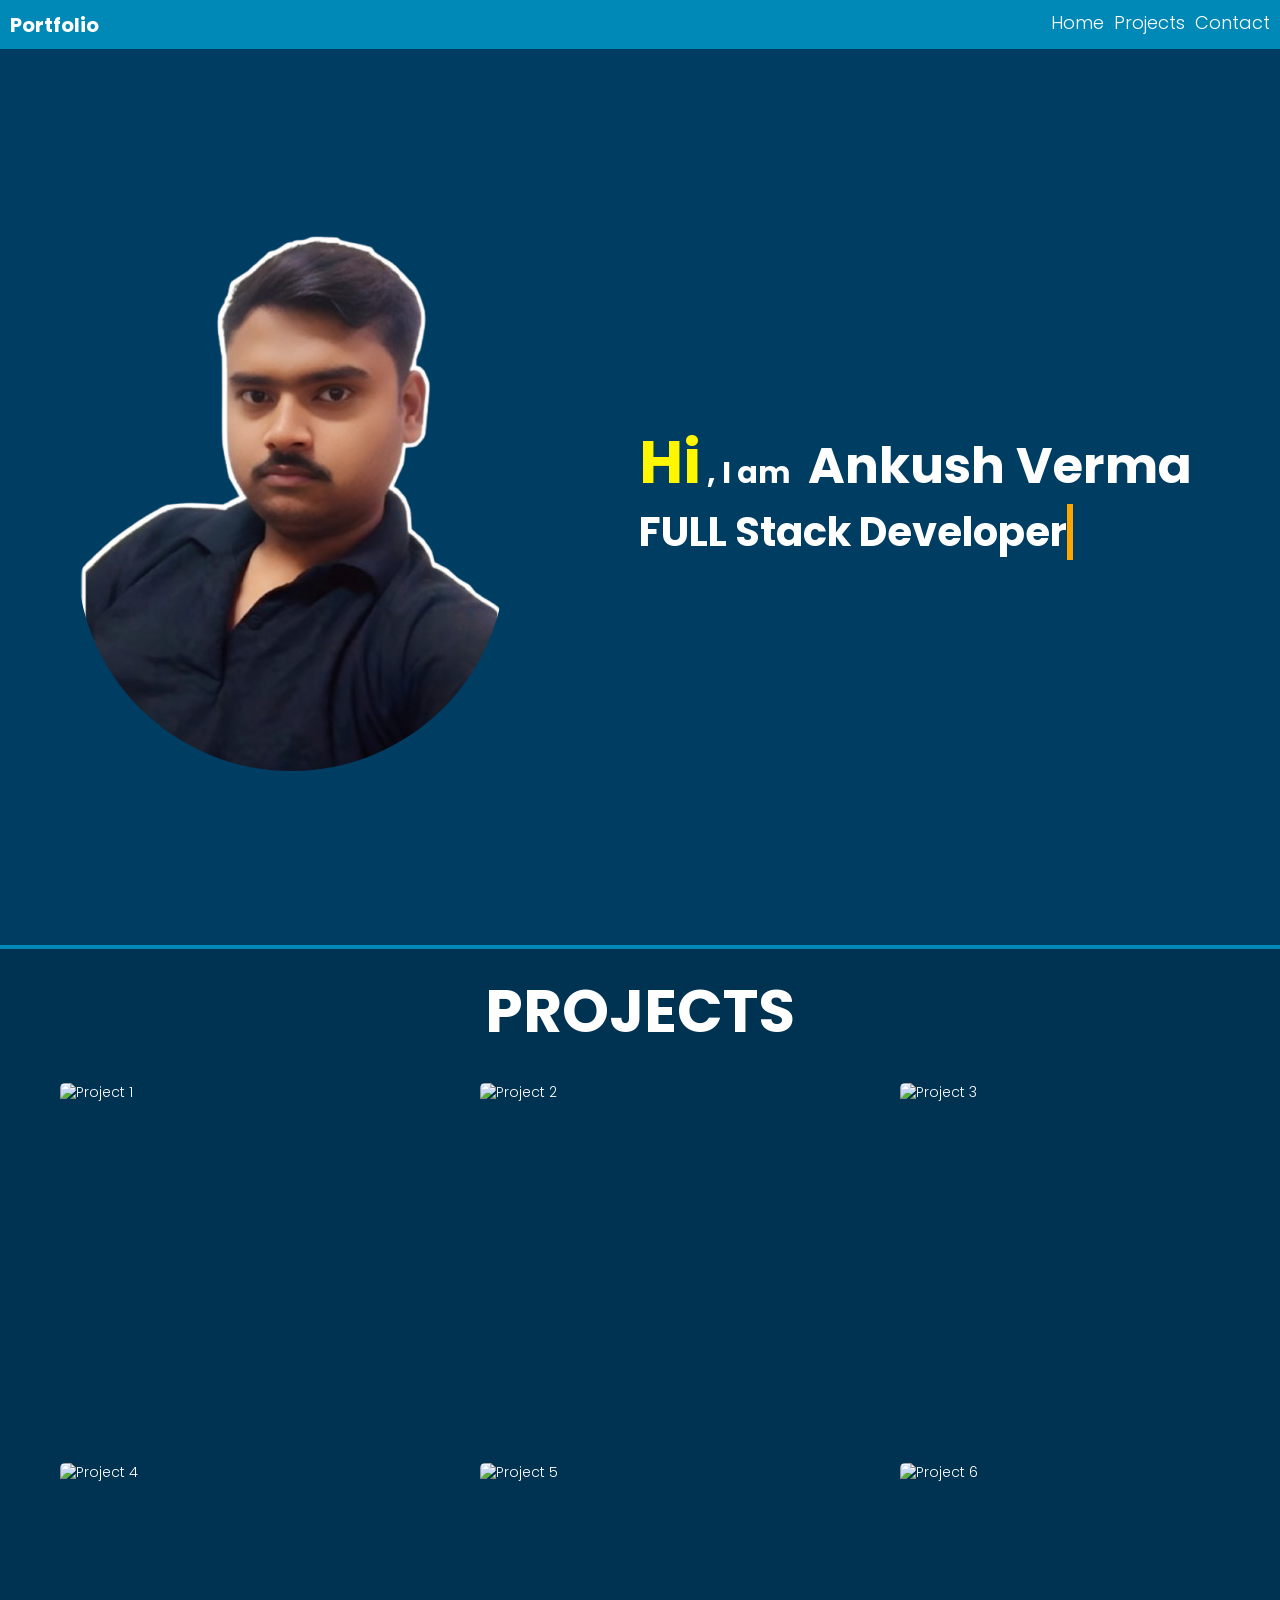
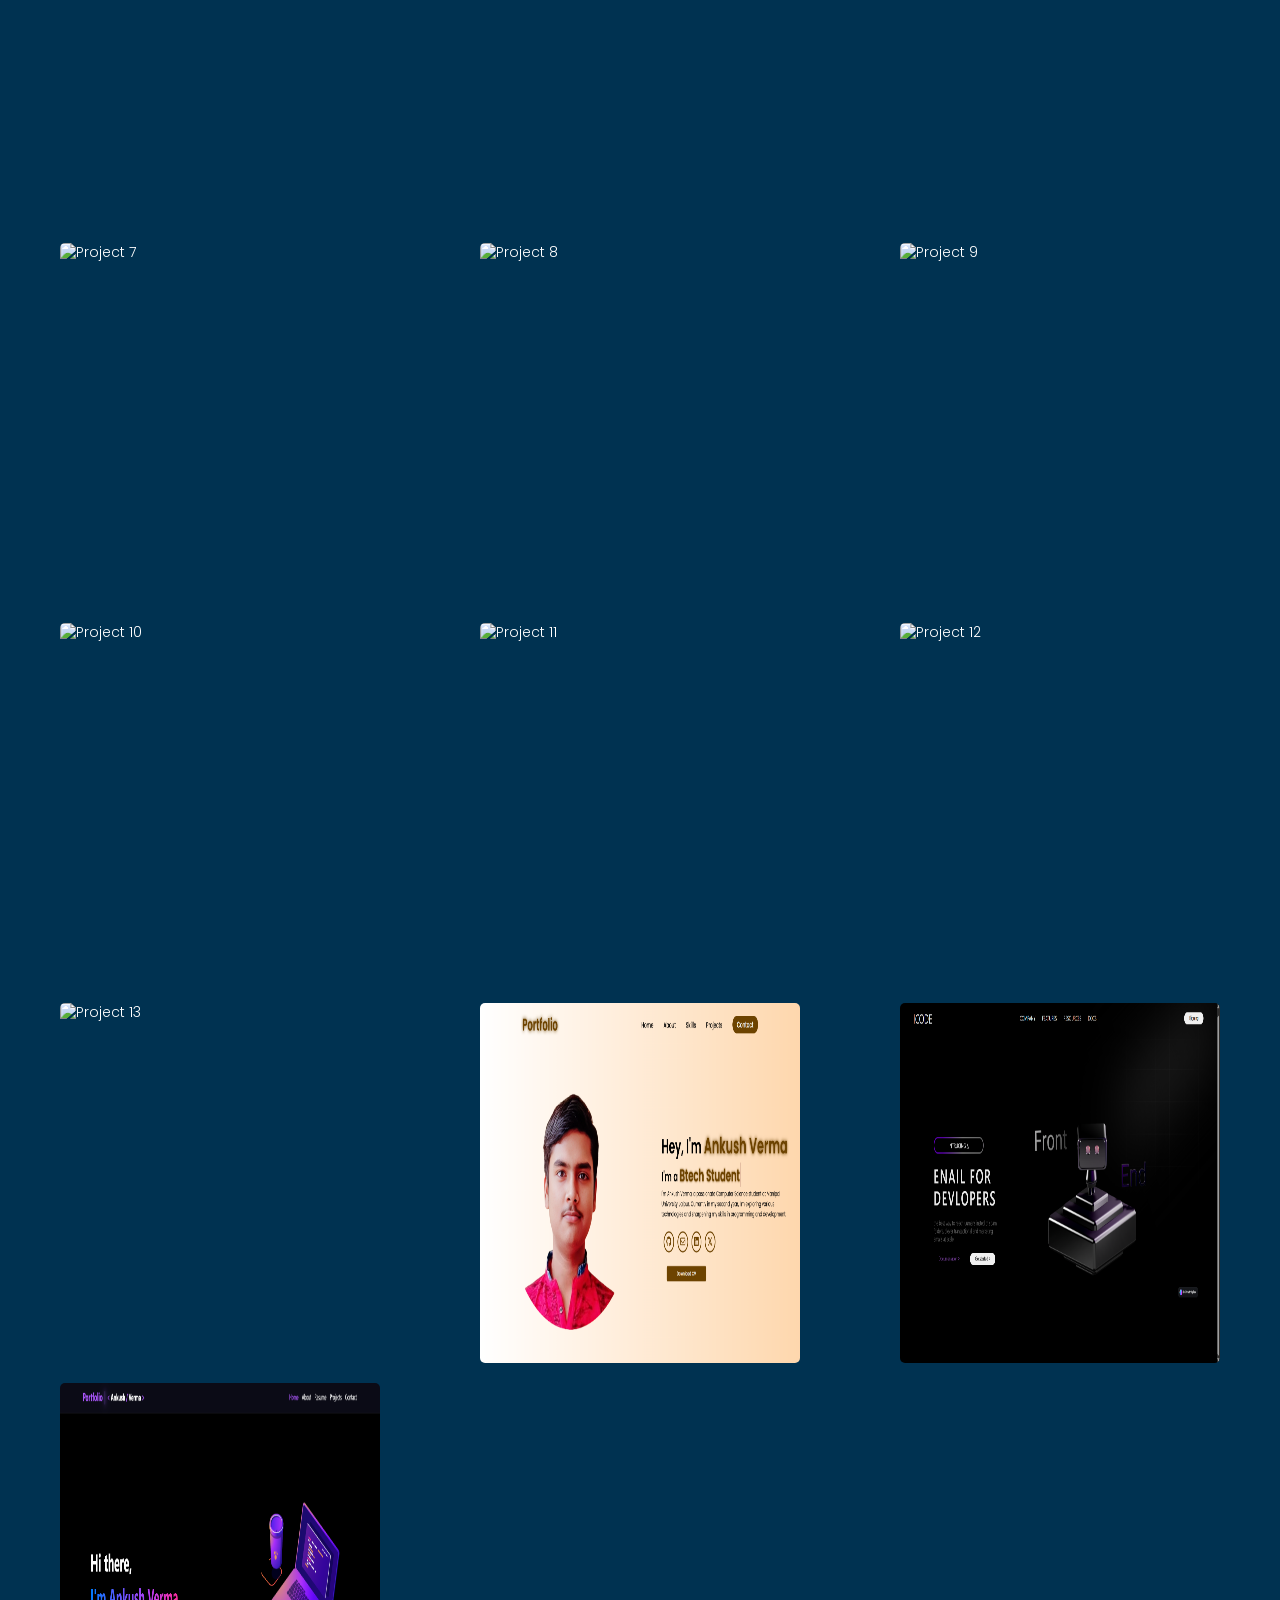
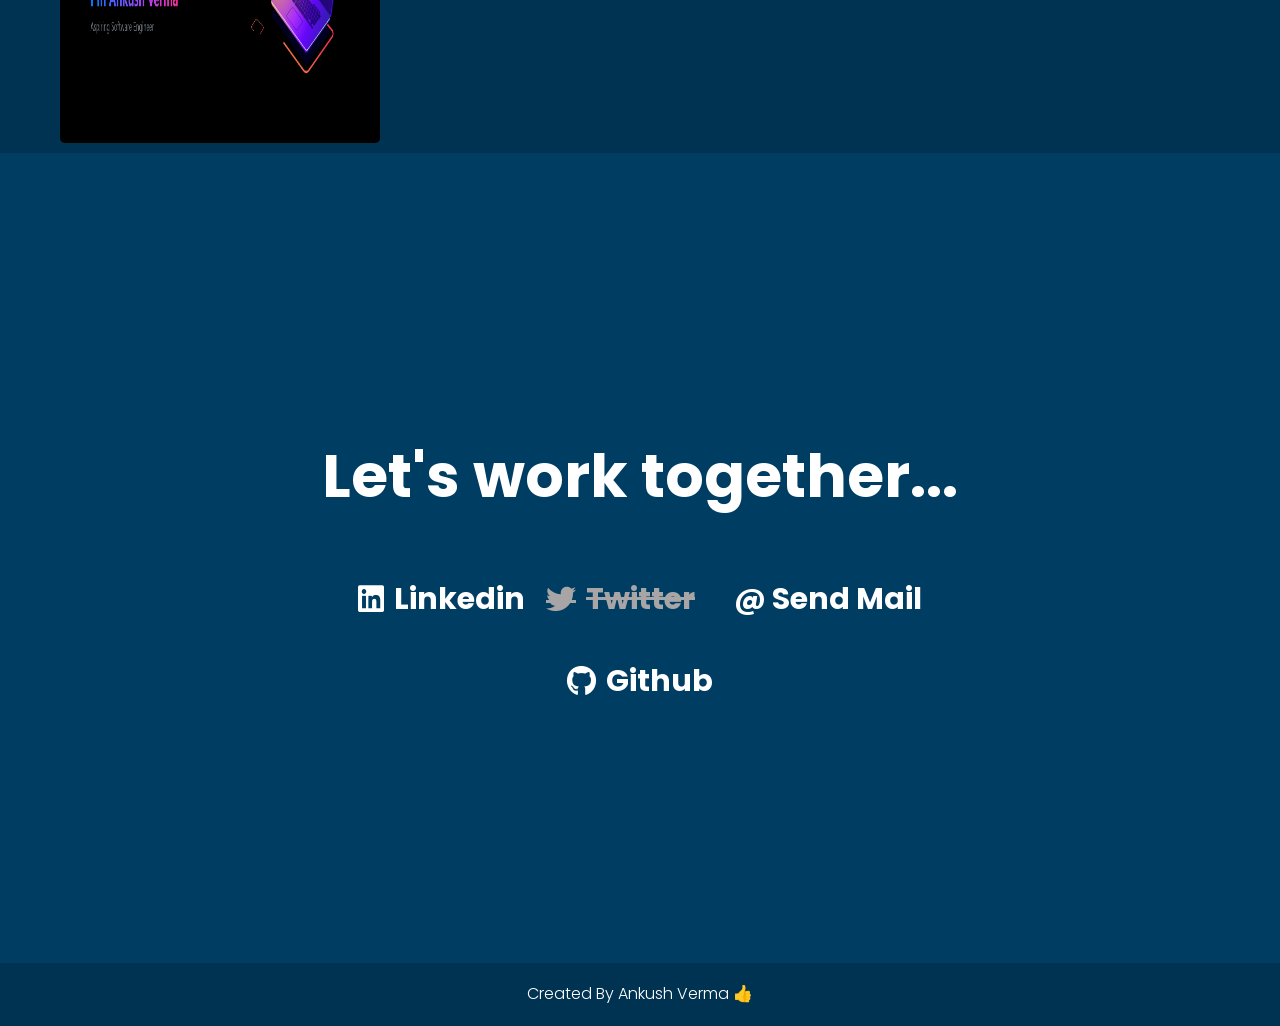
==== commit cc72e632: "project added" ====
--- a/index.html
+++ b/index.html
@@ -215,7 +215,17 @@
                             <img src="images/project15.png" alt="Project 15">
                             <a href="Project 12/index.html">
                                 <div class="card-content">
-                                    <h3>3d - Robot</h3>
+                                    <h3>3d - Robot Website</h3>
+                                </div>
+                            </a>            
+                        </div>
+                    </div>
+                     <div class="grid-items">
+                        <div class="card">
+                            <img src="images/project16.png" alt="Project 16">
+                            <a href="https://ankushvermaportfolio.netlify.app">
+                                <div class="card-content">
+                                    <h3>My Portfolio</h3>
                                 </div>
                             </a>            
                         </div>
